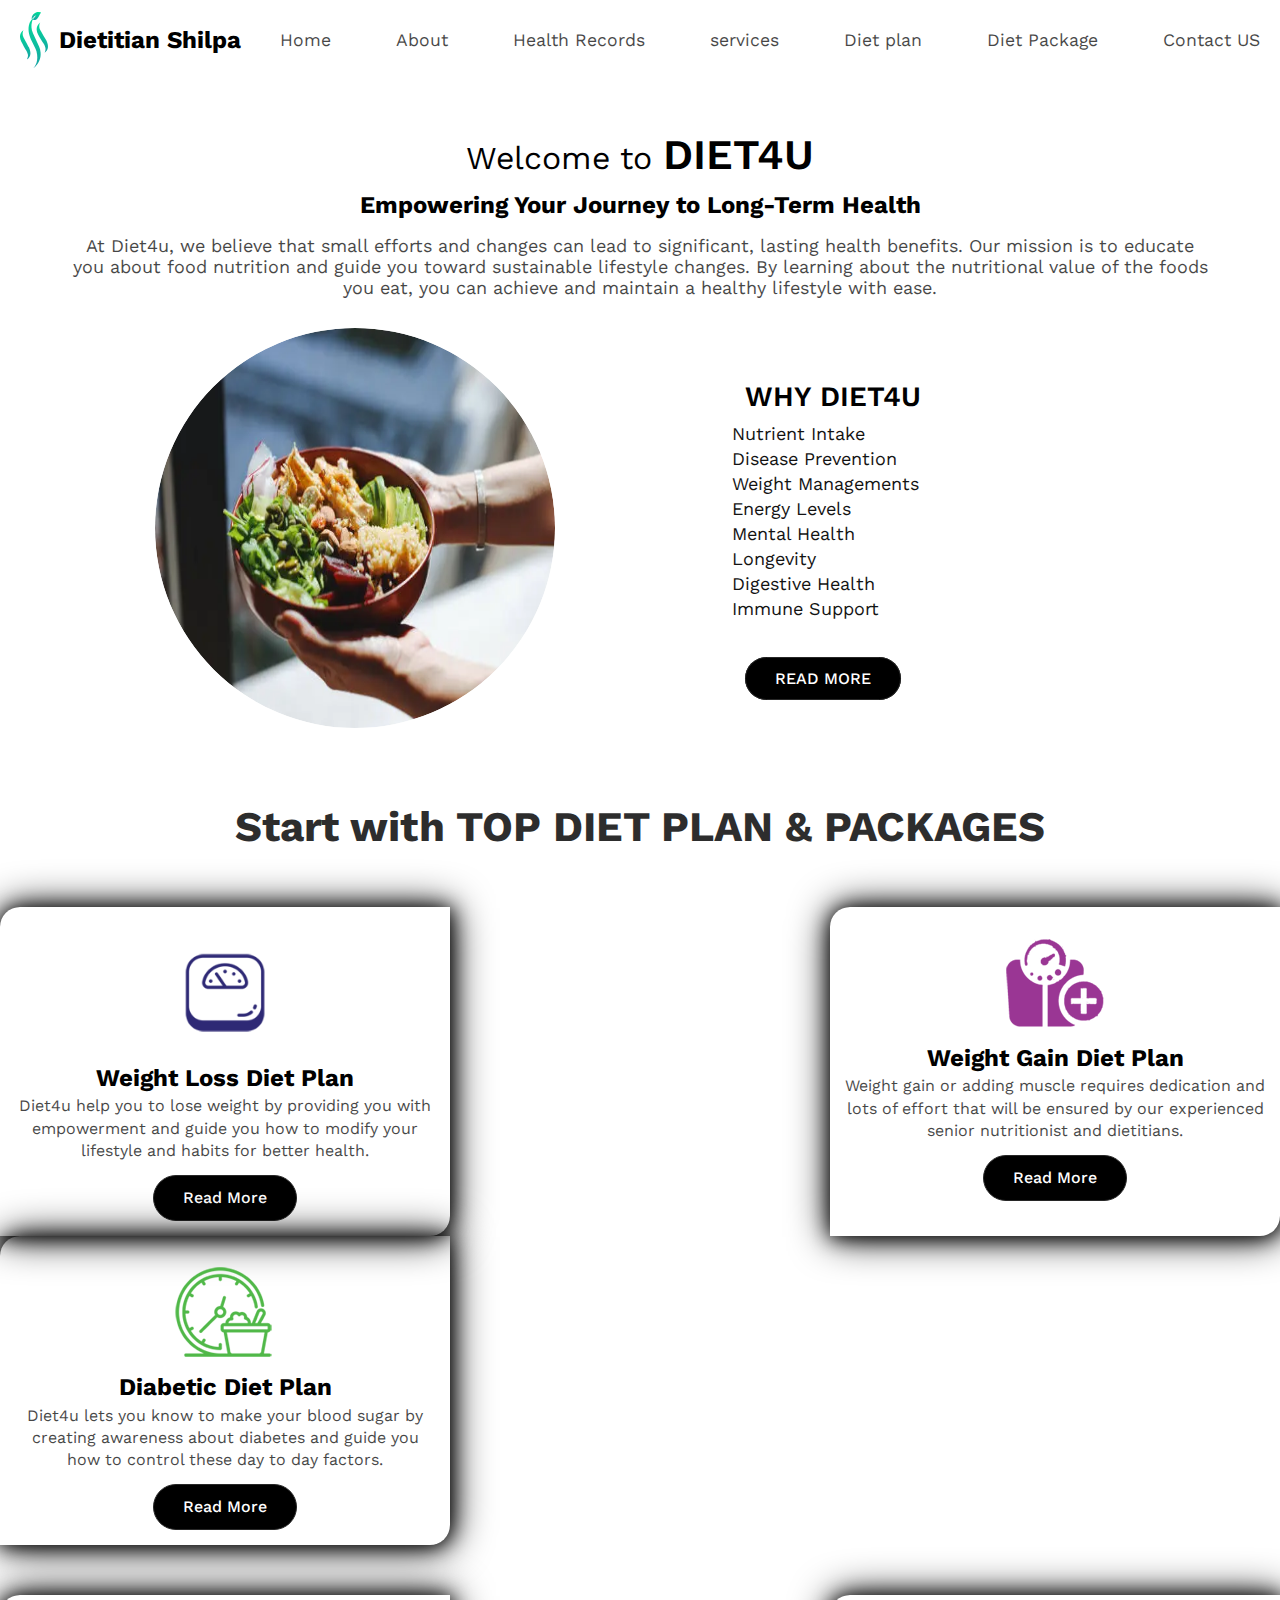
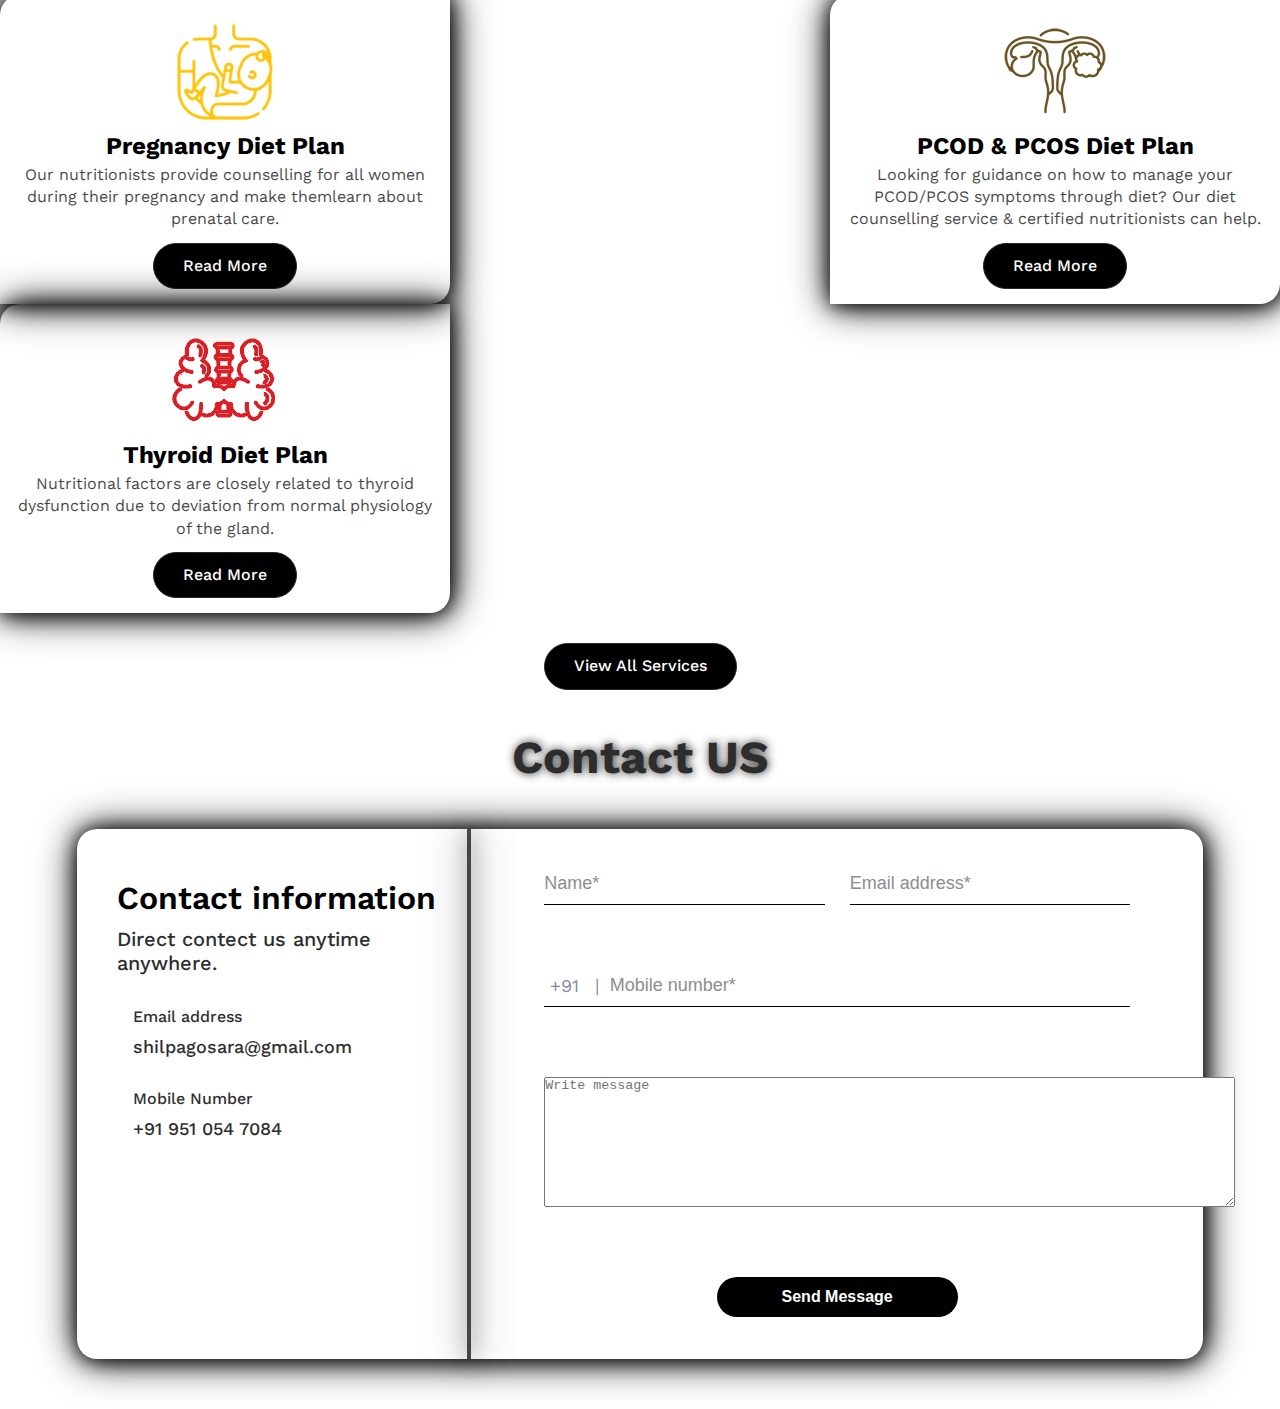
==== index.html @ 96a539dc "first commit" ====
<!DOCTYPE html>
<html lang="en">
  <head>
    <meta charset="UTF-8" />
    <meta name="viewport" content="width=device-width, initial-scale=1.0" />
    <title>Dietitian Shilpa</title>
    <!-- font family -->
    <link rel="preconnect" href="https://fonts.googleapis.com" />
    <link rel="preconnect" href="https://fonts.gstatic.com" crossorigin />
    <link
      href="https://fonts.googleapis.com/css2?family=Work+Sans:ital,wght@0,100..900;1,100..900&display=swap"
      rel="stylesheet"
    />
    <!-- font family -->
    <link rel="preconnect" href="https://fonts.googleapis.com" />
    <link rel="preconnect" href="https://fonts.gstatic.com" crossorigin />
    <link
      href="https://fonts.googleapis.com/css2?family=Italianno&display=swap"
      rel="stylesheet"
    />
    <!-- css link -->
    <link rel="stylesheet" href="/asset/css/common.css" />
    <link rel="stylesheet" href="/asset/css/style.css" />
    <link rel="stylesheet" href="/asset/css/responsive.css" />  
    <!-- fa fa icon -->
    <link
      rel="stylesheet"
      href="https://cdnjs.cloudflare.com/ajax/libs/font-awesome/6.5.2/css/all.min.css"
      integrity="sha512-SnH5WK+bZxgPHs44uWIX+LLJAJ9/2PkPKZ5QiAj6Ta86w+fsb2TkcmfRyVX3pBnMFcV7oQPJkl9QevSCWr3W6A=="
      crossorigin="anonymous"
      referrerpolicy="no-referrer"
    />
  </head>
  <body>
    
    <!-- navbar -->

    <nav id="navbar">
      <div class="navbar-wrapping">
        <div class="nav-wrap">
          <div class="containers">
            <div
              class="main-navbar flex align--center justify--center justify--contain"
              id="myHeader"
            >
              <div
                class="nav-wrapper flex align--center w-100 justify--center justify--contain"
              >
              <div class="nav-logo flex align--center"><a  class="nav-logo flex align--center" href="#">
                <img
                  class="nav-main-logo"
                  src="/asset/image/nav-logo.svg"
                  alt="logo-nav"
                />
                <span class="nav-icon-text">Dietitian Shilpa</span></a>
              </div>
              <div class="nav-list-wrapper flex">
                <ul class="nav-list flex gap-65">
                  <li class="nav-list-wrap"><a class="nav-list-wrap" href="/index.html">Home</a></li>
                  <li class="nav-list-wrap"><a class="nav-list-wrap" href="#">About</a></li>
                  <li class="nav-list-wrap"><a class="nav-list-wrap" href="#">Health Records</a></li>
                  <li class="nav-list-wrap"><a class="nav-list-wrap" href="/services.html">services</a></li>
                  <li class="nav-list-wrap"><a class="nav-list-wrap" href="#">Diet plan</a></li>
                  <li class="nav-list-wrap"><a class="nav-list-wrap" href="#">Diet Package</a></li>
                  <li class="nav-list-wrap"><a class="nav-list-wrap" href="/contact.html">Contact US</a></li>
                </ul>
                </div>
              </div>
            </div>
          </div>
        </div>
      </div>
    </nav>

    <!-- welcome page -->

    <section id="welcome">
      <div class="container">
        <div class="welcome-wrap">
          <h1 class="welcome-wrap-header">
            Welcome to <strong id="strong">DIET4U</strong>
          </h1>
          <h3 class="welcome-wrap-subsheading">
            Empowering Your Journey to Long-Term Health
          </h3>
          <p class="welcome-wrap-para">
            At Diet4u, we believe that small efforts and changes can lead to
            significant, lasting health benefits. Our mission is to educate you
            about food nutrition and guide you toward sustainable lifestyle
            changes. By learning about the nutritional value of the foods you
            eat, you can achieve and maintain a healthy lifestyle with ease.
          </p>
          <div class="welcome-wrapper">
            <div class="welcome-right">
              <div class="welcome-img-wrap">
                <img
                  class="welcome-img"
                  src="asset/image/welcome.webp"
                  alt="welcome-img"
                />
              </div>
            </div>
            <div class="welcome-left">
              <div class="welcome-contain">
                <h1 class="welcome-header">WHY DIET4U</h1>
                <p class="welcome-para">
                  <i class="fa fa-chevron-right" aria-hidden="true"></i>Nutrient
                  Intake
                </p>
                <p class="welcome-para">
                  <i class="fa fa-chevron-right" aria-hidden="true"></i>Disease
                  Prevention
                </p>
                <p class="welcome-para">
                  <i class="fa fa-chevron-right" aria-hidden="true"></i>Weight
                  Managements
                </p>
                <p class="welcome-para">
                  <i class="fa fa-chevron-right" aria-hidden="true"></i>Energy
                  Levels
                </p>
                <p class="welcome-para">
                  <i class="fa fa-chevron-right" aria-hidden="true"></i>Mental
                  Health
                </p>
                <p class="welcome-para">
                  <i class="fa fa-chevron-right" aria-hidden="true"></i
                  >Longevity
                </p>
                <p class="welcome-para">
                  <i class="fa fa-chevron-right" aria-hidden="true"></i
                  >Digestive Health
                </p>
                <p class="welcome-para">
                  <i class="fa fa-chevron-right" aria-hidden="true"></i>Immune
                  Support
                </p>
                <div class="welcome-btn-wrap">
                  <a id="welcome-btn">READ MORE</a>
                </div>
              </div>
            </div>
          </div>
        </div>
      </div>
    </section>

    <!-- diet plan -->
    <section>
      <div class="containers">
        <div class="diet" id="diet">
          <div class="ser">
            <div>
              <h1 class="diet-header">Start with TOP DIET PLAN & PACKAGES</h1>
              <div class="diet-list">
                <div>
                  <span class="diet-img-wrap">
                    <img
                      class="diet-img deit1"
                      src="/asset/image/Weight-Loss-Icon.png"
                      alt="diet-img"
                    />
                  </span>
                  <h2 class="diet-subheader">Weight Loss Diet Plan</h2>
                  <span class="line"></span>
                  <p class="diet-para">
                    Diet4u help you to lose weight by providing you with
                    empowerment and guide you how to modify your lifestyle and
                    habits for better health.
                  </p>
                  <span class="diet-btn-wrap">
                    <a href="/weight-loss.html" id="welcome-btn">Read More</a>
                  </span>
                </div>
                <div>
                  <span class="diet-img-wrap">
                    <img
                      class="diet-img"
                      src="/asset/image/Weight-Gain-Icon.png"
                      alt="diet-img"
                    />
                  </span>
                  <h2 class="diet-subheader">Weight Gain Diet Plan</h2>
                  <span class="line"></span>
                  <p class="diet-para">
                    Weight gain or adding muscle requires dedication and lots of
                    effort that will be ensured by our experienced senior
                    nutritionist and dietitians.
                  </p>
                  <span class="diet-btn-wrap">
                    <a href="/weight-gain.html" id="welcome-btn">Read More</a>
                  </span>
                </div>
                <div>
                  <span class="diet-img-wrap">
                    <img
                      class="diet-img"
                      src="/asset/image/Diabetes-Diet-Icon.png"
                      alt="diet-img"
                    />
                  </span>
                  <h2 class="diet-subheader">Diabetic Diet Plan</h2>
                  <span class="line"></span>
                  <p class="diet-para">
                    Diet4u lets you know to make your blood sugar by creating
                    awareness about diabetes and guide you how to control these
                    day to day factors.
                  </p>
                  <span class="diet-btn-wrap">
                    <a href="#" id="welcome-btn">Read More</a>
                  </span>
                </div>
              </div>
              <div class="diet-list">
                <div>
                  <span class="diet-img-wrap">
                    <img
                      class="diet-img"
                      src="/asset/image/Pregnancy-Lactation-Icon.png"
                      alt="diet-img"
                    />
                  </span>
                  <h2 class="diet-subheader">Pregnancy Diet Plan</h2>
                  <span class="line"></span>
                  <p class="diet-para">
                    Our nutritionists provide counselling for all women during
                    their pregnancy and make themlearn about prenatal care.
                  </p>
                  <span class="diet-btn-wrap">
                    <a href="#" id="welcome-btn">Read More</a>
                  </span>
                </div>
                <div>
                  <span class="diet-img-wrap">
                    <img
                      class="diet-img"
                      src="asset/image/PCOD-PCOS-Icon.png"
                      alt="diet-img"
                    />
                  </span>
                  <h2 class="diet-subheader">PCOD & PCOS Diet Plan</h2>
                  <span class="line"></span>
                  <p class="diet-para">
                    Looking for guidance on how to manage your PCOD/PCOS
                    symptoms through diet? Our diet counselling service &
                    certified nutritionists can help.
                  </p>
                  <span class="diet-btn-wrap">
                    <a href="#" id="welcome-btn">Read More</a>
                  </span>
                </div>
                <div>
                  <span class="diet-img-wrap">
                    <img
                      class="diet-img"
                      src="/asset/image/1666807809_Thyroid-Icon.png"
                      alt="diet-img"
                    />
                  </span>
                  <h2 class="diet-subheader">Thyroid Diet Plan</h2>
                  <span class="line"></span>
                  <p class="diet-para">
                    Nutritional factors are closely related to thyroid
                    dysfunction due to deviation from normal physiology of the
                    gland.
                  </p>
                  <span class="diet-btn-wrap">
                    <a href="#" id="welcome-btn">Read More</a>
                  </span>
                </div>
              </div>
            </div>
          </div>
          <div class="diet-bottom-btn-wrap">
            <a href="/services.html" id="welcome-btn">View All Services</a>
          </div>
        </div>
      </div>
    </section>

<!-- contact us  -->

<section class="contact" id="contact">
  <div class="containers">
      <h1 class="sub-title">Contact <span>US</span></h1>
      <div class="contact-wrapper" id="contact-wrapper">
          <div class="contact-wrap">
              <div class="contact-info">      
                  <h3 class="contact-header"></i>Contact information</h3>
                  <h4 class="contact-para">Direct contect us anytime anywhere.</h4>
                  <div class="contact-email">
                      <i class='bx bx-envelope fa-2x' style='color:#000000'></i>
                      <div class="contact-email-info">  
                          <h5>Email address</h5>   
                          <p>shilpagosara@gmail.com</p>
                      </div>
                  </div>
                  <div class="contact-phone">
                      <i class='bx bxs-phone fa-2x' style='color:#000000'></i>
                      <div class="contact-phone-info">
                          <h5 >Mobile Number</h5>     
                          <p>+91 951 054 7084</p>
                      </div> 
                  </div> 
                  <div class="home-sci">
                      <a href="https://www.facebook.com/" target="_blank" ><i class='bx bxl-github' style="color: #000000;"></i></a>
                      <a href="https://www.linkedin.com/in/renish-gosara-601896318/" target="_blank" ><i class='bx bxl-linkedin' ></i></a>
                      <a href="https://www.facebook.com/" target="_blank" ><i class='bx bxl-facebook'></i></a>
                      <a href="https://x.com/RenishGosa24430?t=LAEGmv_OCiBW6mHeWPq6YA&s=08" target="_blank" ><i class='bx bxl-twitter'  ></i></a>
                  </div>    
              </div>
              <div class="border-c"></div>
              <div class="border-c"></div>
              <form onsubmit="sendEmail(); reset(); return false;" class="contact-details">
                  <div class="contact-detail-info">
                      <div class="contact-detail-name">
                          <div class="f-width">
                              <div class="border-contact1">
                               <div class="f-width"><input class="name-contact" type="text" id="name" name="name" placeholder="Name*" required></div>
                               <div>
                                  <i class='bx bx-user' style='color: #8688A5;'></i> </div></div>
                          </div>
                      </div>

                      <div class="contact-detail-email">
                          <div >
                              <div class="border-contact2">  
                               <div class="f-width"><input type="email" id="email" name="email" placeholder="Email address*" required></div>
                               <div>
                                  <i class='bx bx-mail-send' style='color: #8688A5;'></i> </div></div>
                          </div>
                      </div>
                      </div>
                      <div class="contact-detail-number">
                          <div >
                              <div class="border-number">
                               <div class="number-cont"><span class="number-cos-span">+91 <span class="cons-number-span">|</span> </span><input type="tel" min="1" max="10" id="phone" name="phone" placeholder="Mobile number*" required>
                               <div>
                                  <i class='bx bx-phone' style='color: #8688A5;' ></i></div></div></div>
                          </div>
                  </div>
                  <div class="contact-message">
                      <div class="border-message">
                      <textarea id="message" name="message" rows="5" placeholder="Write message" required></textarea>
                      </div>
                  </div>
                  <div class="contact-btn">
                      <button type="submit" id="contact-btn-info">Send Message</button>
                  </div>
              </form>
          </div>
      </div>  
  </div>
</section>

    <!--  -->

    <!-- js link -->
    <script src="/asset/js/script.js"></script>
  </body>
</html>
---- asset/css/common.css ----
/* -----------flex----------- */
.flex{
    display: flex;
}

.align--center{
    align-items: center;
}

.justify--center{
    justify-content: center;
}

.direction--column{
    flex-direction: column;
}

.direction--row{
    flex-direction: row;
}


.justify--end{
    justify-content: end;
}

.mb-80{
    margin-bottom:80px;
}

.gap-25{
    gap: 25px;
}

.gap-40{
    gap: 40px;
}

.gap-30{
    gap: 30px;
}

.gap-65{
    gap: 65px;
}

.gap-20{
    gap: 20px;
} 

.gap-42{
    gap: 42px;
}

.gap-15{
    gap: 15px;
}

.gap-10{
    gap: 10px;
}

/* ----------font-size----------- */
.font-size-44{
    font-size: 44px;
    line-height: 1.2;
    font-weight: 800;
}

/* -----------margin-bottom-------- */
.mb-20{
   margin-bottom: 20px;
}

.pt-15{
    padding-top: 15px;
}

/* -------list-style------- */

.list--style{
    list-style: none;
}

.underline--none{
    text-decoration: none;
}

.space-between{
    justify-content: space-between;

}

.justify--contain{
    justify-content: space-around;
}

.space--center{
     align-items: center;
}

.space--around{
    justify-content: space-around;
}

.cursor{
    cursor: pointer;
}

.text-align-center{
    text-align: center !important;
}

.containers{
   max-width: 1440px;
   margin: 0 auto;
}

.container{
    max-width: 1140px !important;
    margin: 0 auto;
}

.w-100{
    width: 100%;
}

.level-round{
    width: 48px;
    height: 48px;
}

.level-location-map{
    width: 25px;
    height: 32px;
}

.pos--relative{
    position: relative;
}

.pos--absolute{
    position: absolute;
}

.header{
    color: #000000;
    font-size: 24px;
    margin-bottom: 16px;
    font-weight: 600;
}

.subheader{
    font-size: 20px;
    color: #000000;
    opacity: 82%;
    font-weight: 500;
    margin-bottom: 12px;
}


.para{
    margin-bottom: 12px;
    font-size: 16px;
    margin-bottom: 12px;
    opacity: 72%;
    line-height: 20px;
    font-weight: 400;
    color: #000000;
}

a{
    text-decoration: none;
}
---- asset/css/style.css ----
*{
    margin: 0;
    padding: 0;
    box-sizing: border-box;
    scroll-behavior: smooth;
}

body{
    font-family: "Work Sans", sans-serif;
    background-color: #FFFFFF;
}

.container{
    max-width: 1140px;
    margin: 0 auto;
}

.containers{
    max-width: 1440px;
    margin: 0 auto;
}

/* Navbar */

#navbar{
    background-color: #FFFFFF;
}

.sticky{
    position: fixed;
    top: 0;
    width: 100%;
    background-color: #ffffff;
    height: 64px;
    z-index: 150;
    right: 0;
    height: 95px;
}

.sticky  + .main-navbar{
    top: 0;
}

.nav-wrapper{
    background-color: #FFFFFF;
    height: 80px;   
}

.nav-main-logo{
    top: 1.1rem;
    left: 9.3rem;
}

.nav-icon-text{
    font-size: 1.5rem;
    color:  #000000;
    text-decoration: none;
    font-weight: bolder;
}

.nav-list-wrapper{
    font-size: 16px;
    color: #000000;
    opacity: 72%;
    
}

.nav-logo{
    margin: 0;
    gap: 10px;
    text-decoration: none;
}

.nav-list-wrap{
    font-size: 1.1rem;    
    text-decoration: none;
    color: #000000;
}

.nav-list{
    margin: 0;
    list-style: none;
}

.navbar a {
    color: white;
    padding: 14px 16px;
    text-decoration: none;
    font-size: 1rem;
    display: block;
  }
  
  .navbar a.icon {
    display: block;
    position: absolute;
    right: 0;
    top: 0;
  }


 

/* welcome section */

#welcome{
    margin: 50px 0;
}

.welcome-wrap-header{
    text-align: center;
    font-size: 32px;
    margin-bottom: 12px;
    font-weight: 400;
    color: #000000;
}

#strong{
    color: #000000 ;
    font-size: 42px;
    font-weight: 600;
}

.welcome-wrap-subsheading{
    margin-bottom: 16px;
    font-size: 24px;
    color: #000000;
    text-align: center;
}

.welcome-wrap-para{
    margin-bottom: 12px;
    font-size: 18px;
    opacity: 72%;
    font-weight: 400;
    color: #000000;
    text-align: center;
}

.welcome-para{
    margin-bottom: 5px;
    font-size: 18px;
    opacity: 92%;
    font-weight: 400;
    line-height: 20px;
    cursor: pointer;
    color: #000000;
    display: flex;
    gap: 12px;
}

.welcome-header{
    font-size: 28px;
    font-weight: 600;
    color: #000000 ;
    padding-left: 25px;
    line-height: 55px;
}

.welcome-wrapper{
    display: flex;
    align-items: center;
    width: 100%;
    margin-top: 30px;
    margin-bottom: 70px;
}

.welcome-right{
    width: 50%;
    display: flex;
    justify-content: center;
}

.welcome-left{
    width: 50%;
}

.welcome-img{
    width: 400px;
    height: 400px;
    border-radius: 50%;
    overflow: hidden;
    transition: 3s;
}

.welcome-img:hover{
    transform: scale(1.1);
}

.welcome-img-wrap{
    width: 400px;
    height: 400px;
    border-radius: 50%;
    overflow: hidden;
}

.welcome-contain{
    margin-left: 80px;
}

.welcome-header:hover{
    opacity: 72%;
    color: #000000;
}

strong:hover{
    color:#000000;
    opacity: 72%;
}

#welcome-btn{
    cursor: pointer;
    font-size: 16px;
    font-weight: 500;
    color: #ffffff;
    background-color: #000000;
    text-decoration: none;
    padding: 11px 29px;
    border-radius: 500px;
    box-shadow: 0px 5px 7px 0px #FFFFFF;
    border: 1.5px solid #272727;
}

.welcome-btn-wrap{
    margin-top: 50px;
    margin-left: 25px;
}

#welcome-btn:hover{
    color: #000000;
    background-color: #FFFFFF;
    box-shadow: 0px 5px 7px 0px #000000;
}

.welcome-para:hover{
    .fa-chevron-right{
        color: #FFFFFF;
    }
}

.diet-btn-wrap{
    display: flex;
    justify-content: center;
}

.diet {
    display: flex;
    justify-content: center;
    flex-direction: column;
  }
  
  #diet {
    color: aliceblue;
    font-size: 20px;
    line-height: 1.4;
    margin-bottom: 2rem;
  }
  
  .sub-title {
    text-align: center;
    font-size: 46px;
    padding-bottom: 20px;
    padding-top: 8px;
    color: #000000;
    opacity: 0.82;
    text-shadow: #000000 1px 0 10px;
  }

  .diet-list {
    display: flex;
    justify-content: space-between;
    margin-top: 50px;
    flex-wrap: wrap;
  }
  
  .diet-list div {
    background-color: transparent;
    padding: 15px;
    font-size: 13px;
    width: 450px;
    font-weight: 900;
    border-right: 10px;
   border-radius: 20px 0 20px 0;
    transition: background 0.5s, transform 0.5s;        
    box-shadow: 1px 1px 20px #000000, 1px 1px 40px #000000;
  }

  .diet-list div:hover {
    transform: translateY(-10px);
    border-radius: 0 20px 0 20px;
  }
  
  .diet-header{
    text-align: center;
    margin-bottom: 20px;
    color: #000000;
    font-size: 42px;
    opacity: 82%;
  }

  .diet-img-wrap{
    display: flex;
    justify-content: center;
  }

  .diet-subheader{
    font-size: 24px;
    color: #000000;
    text-align: center;
    font-weight: 700;
  }

  .diet-para{
    margin-bottom: 12px;
    font-size: 16px;
    opacity: 72%;
    font-weight: 400;
    color: #000000;
    text-align: center;
  }

.diet-bottom-btn-wrap{
   display: flex;
   justify-content: center;
   margin-top: 30px; 
}

.diet-header1{
    text-align: center;
    margin-bottom: 20px;
    color: #000000;
    font-size: 42px;
    opacity: 82%;
    margin-top: 40px;
}

.deit1{
    width: 100px;
    height: 100px;
    margin: 20px 0;
}

.diet2{
    width: 100px;
    height: 100px;
    margin: 20px 0;
}

.services-details-wrap{
    display: flex;
    align-items: center;
    gap: 8px;
    justify-content: center;
    margin: 40px 0;
}

.heade1{
    color: #000000;
    font-size: 24px;
    margin-bottom: 12px;
    font-weight: 600;
}

.link-tag{
    color: #000000;
}

.subheader1{
    font-size: 20px;
    color: #000000;
    opacity: 82%;
    font-weight: 500;
}

.line-para{
    text-align: center;
    color: #000000;
    opacity: 92%;
    font-size: 24px;
    margin-bottom: 16px;
    font-weight: 600;   
}

.wl-btn-wrap{
    display: flex;
    justify-content: center;
    margin-bottom: 70px;
}

.slider {
    position: relative; 
    width: 100%;
    margin: auto;
    padding-bottom: 70px;
    overflow: hidden;
}

.slides {
    display: flex;
    transition: transform 0.5s ease-in-out;
}

.slide {
    min-width: 100%;
    text-align: center;
    background-color: #fff;
}

.slide h2 {
    font-size: 24px;
    color: #333;
}

.prev, .next {
    position: absolute;
    top: 50%;
    padding: 16px;
    margin-top: -22px;
    color: white;
    font-weight: bold;
    font-size: 18px;
    transition: 0.6s ease;
    border-radius: 0 3px 3px 0;
    background-color: rgba(0, 0, 0, 0.5);
}

.next {
    right: 0;
    border-radius: 3px 0 0 3px;
}

.prev:hover, .next:hover {
    background-color: rgba(0, 0, 0, 0.8);
}

.diet-list1{
    display: flex;
    justify-content: space-around;
    margin-top: 50px;
    flex-wrap: wrap;
}

.diet-list1 div {
    background-color: transparent;
    padding: 15px;
    font-size: 13px;
    width: 435px;
    height: 367px;
    font-weight: 900;
    border-right: 10px;
   border-radius: 20px 0 20px 0;
    transition: background 0.5s, transform 0.5s;        
    box-shadow: 1px 1px 20px #000000, 1px 1px 40px #000000;
  }

  .diet-list1 div:hover {
    transform: translateY(-10px);
    border-radius: 0 20px 0 20px;
  }

.slider-header{
    text-align: center;
    font-size: 42px;
    font-weight: 700;
    color: #000000;
    line-height: 55px;
}

/* Contact US */

/* Contact Section */

.contact-wrapper {
    width: 100%;
    margin-bottom: 50px;
    margin-top: 25px;
  }
  
  .contact-wrap {
    width: 100%;
    display: flex;
    box-shadow: 1px 1px 20px #000000, 1px 1px 40px #000000;
    border-right: 10px;
    border-radius: 20px;
    background-color: transparent;
  }
  
  .project-btn-para {
    display: flex;
    justify-content: space-around;
  }
  
  .contact-info {
    margin-bottom: 30px;
    padding-left: 40px;
    font-size: 13px;
    background-image: url(/assects/img/);
    font-weight: 900;
    width: 35%;
    border-right: 10px;
    border-radius: 20px;
    height: 500px;
    transition: background 0.5s, transform 0.5s;
    padding-top: 50px;
  }
  
  .contact-email i {
    display: flex;
    align-items: center;
  }
  
  .contact-email-info {
    display: flex;
    flex-direction: column;
    cursor: pointer;
  }
  
  .contact-email {
    display: flex;
    gap: 1rem;
    margin-bottom: 10px;
  }
  
  .contact-phone i {
    display: flex;
    align-items: center;
    cursor: pointer;
  }
  
  .contact-phone-info {
    display: flex;
    flex-direction: column;
    cursor: pointer;
  }
  
  .contact-phone {
    display: flex;
    gap: 1rem;
  }
  
  .contact-header {
    font-size: 32px;
    font-weight: 600;
    margin-bottom: 10px;
    color: #000000;
    display: flex;
  }
  
  .contact-para {
    margin-bottom: 22px;
    font-size: 20px;
    font-weight: 500;
    color: #000000;
    opacity: 0.82;
  }
  
  .contact-email-info h5 {
    font-size: 16px;
    font-weight: 500;
    color: #000000;
    opacity: 0.82;
    margin-bottom: 10px;
    margin-top: 10px;
  }
  
  .contact-email-info p {
    font-size: 18px;
    font-weight: 500;
    color: #000000;
    opacity: 0.82;
    margin-bottom: 12px;
  }
  
  .fa-2x {
    font-size: 20px;
  }
  
  .contact-phone-info h5 {
    font-size: 16px;
    font-weight: 500;
    color: #000000;
    opacity: 0.82;
    margin-bottom: 10px;
    margin-top: 10px;
  }
  
  .contact-phone-info p {
    font-size: 18px;
    font-weight: 500;
    color: #000000;
    opacity: 0.82;
    margin-bottom: 12px;
  }
  
  .containeres {
    max-width: 1140px !important;
    margin: 0 auto;
    padding: 0;
  }
  
  .contact-details {
    width: 65%;
    background-color: transparent;
    height: 513px;
    padding: 0 6.5%;
    justify-content: center;
    display: flex;
    flex-direction: column;
  }
  
  .contact-detail-info {
    width: 100%;
    display: flex;
    margin-bottom: 50px;
    justify-content: space-between;
    margin-top: 20px;
    gap: 25px;
  }
  
  .border-contact {
    display: flex;
    justify-content: space-between;
  }
  
  .name-contact {
    background-color: transparent;
    outline: none;
    border: none;
  }
  
  #name {
    color: #000000;
    opacity: 0.82;
    font-size: 18px;
    width: 100%;
  }
  
  .contact-detail-name {
    width: 50%;
  }
  
  .border-contact1 {
    border-bottom: 1px solid #000000;
    display: flex;
    justify-content: space-between;
    padding-bottom: 10px;
  }
  
  .border-contact2 {
    border-bottom: 1px solid #000000;
    display: flex;
    justify-content: space-between;
    padding-bottom: 10px;
  }
  
  .contact-detail-email {
    background-color: transparent;
    outline: none;
    border: none;
    width: 50%;
  }
  
  #email {
    background-color: transparent;
    border: none;
    outline: none;
    width: 100%;
    color: #000000;
    opacity: 0.82;
    font-size: 18px;
  }
  
  .contact-detail-number {
    background-color: transparent;
    outline: none;
    border: none;
  }
  
  #phone {
    background-color: transparent;
    border: none;
    outline: none;
    color: #000000;
    font-size: 18px;
    width: 86%;
    opacity: 0.82;
  }
  
  .border-number {
    display: flex;
    width: 100%;
    border-bottom: 1px solid #000000;
    margin-top: 20px;
    margin-bottom: 50px;
  }
  
  .number-cont {
    display: flex;
    justify-content: space-around;
    width: 100%;
    padding-bottom: 10px;
  }
  
  .border-message {
    border-bottom: 1px solid white;
    margin-top: 20px;
    margin-bottom: 65px;
  }
  
  .bx {
    font-size: 20px;
  }
  
  .contact-btn {
    width: 100%;
    display: flex;
    justify-content: center;
  }
  
  #contact-btn-info {
    border-radius: 25px;
    padding: 11px 65px;
    font-size: 16px;
    background-color: #000000;
    font-weight: 600;
    cursor: pointer;
    color: #ffffff;
    box-shadow: 0px 2px 8px 0px #ffffff4d;
    border: none;
    outline: none;
  }
  
  #contact-btn-info:hover{
    color: #000000;
    background-color: #ffffff;
    background-color: #FFFFFF;
    box-shadow: 0px 5px 7px 0px #000000;
  }

  .border-c {
    border: 1px solid #000000;
    box-shadow: 1px 1px 20px #000000, 1px 1px 40px #000000; 
    opacity: 0.7;
  }
  
  .home-sci {
    margin-top: 25px;
    display: flex;
    flex-wrap: wrap;
  }
  
  #contact {
    margin: 0px 6%;
  }
  
  .number-cos-span {
    font-size: 18px;
    color: #8688a5;
  }
  
  .cons-number-span {
    font-size: 18px;
    padding-left: 10px;
    color: #8688a5;
  }

  .home-sci a {
    display: inline-flex;
    justify-content: center;
    align-items: center;
    width: 40px;
    height: 40px;
    background: transparent;
    border: 2px solid #ffffff;
    font-size: 20px;
    border-radius: 50px;
    color: #000000;
    text-decoration: none;
    margin: 30px 15px 30px 0;
  }
  
  .home-sci a:hover {
    background: #0ef;
    color: #081b29;
    box-shadow: 1px 1px 20px #000000, 1px 1px 40px #000000; 
  }

#message{
  outline: none;
  width: 691px;
  height: 130px;
}
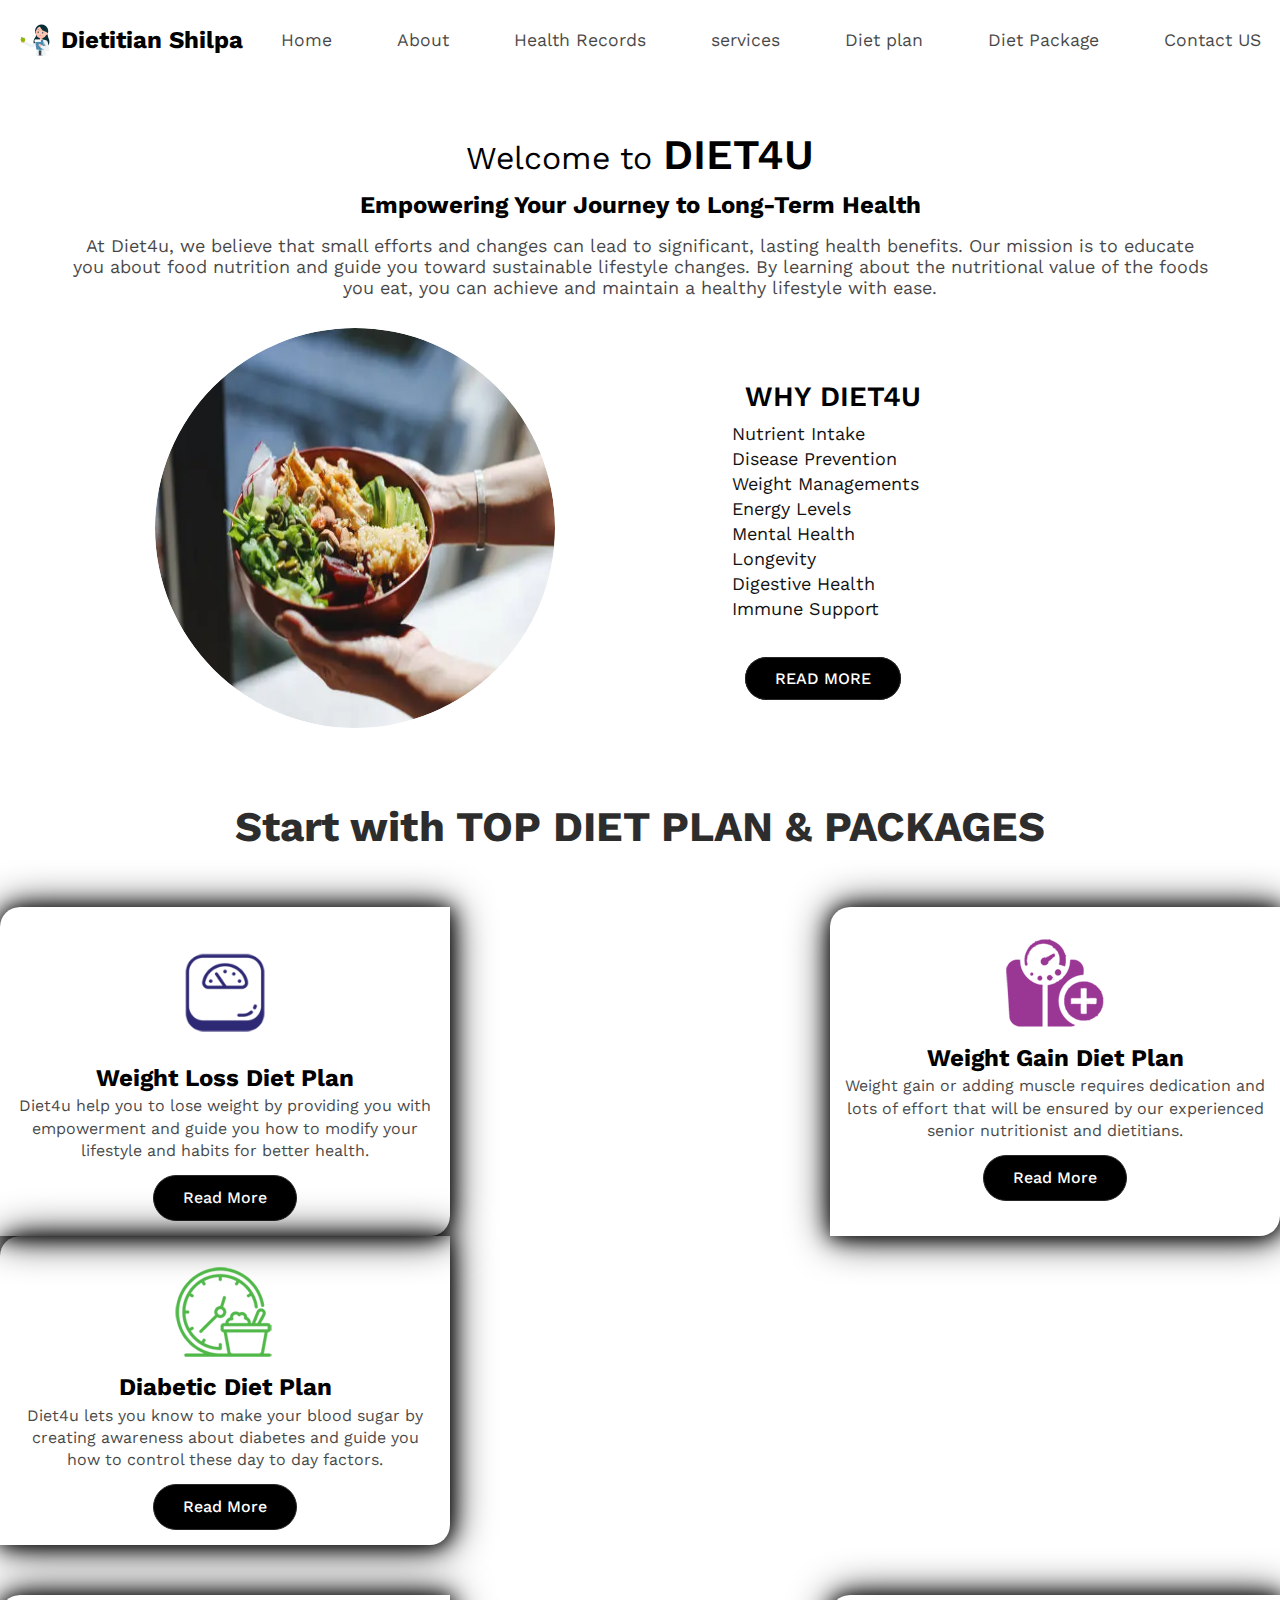
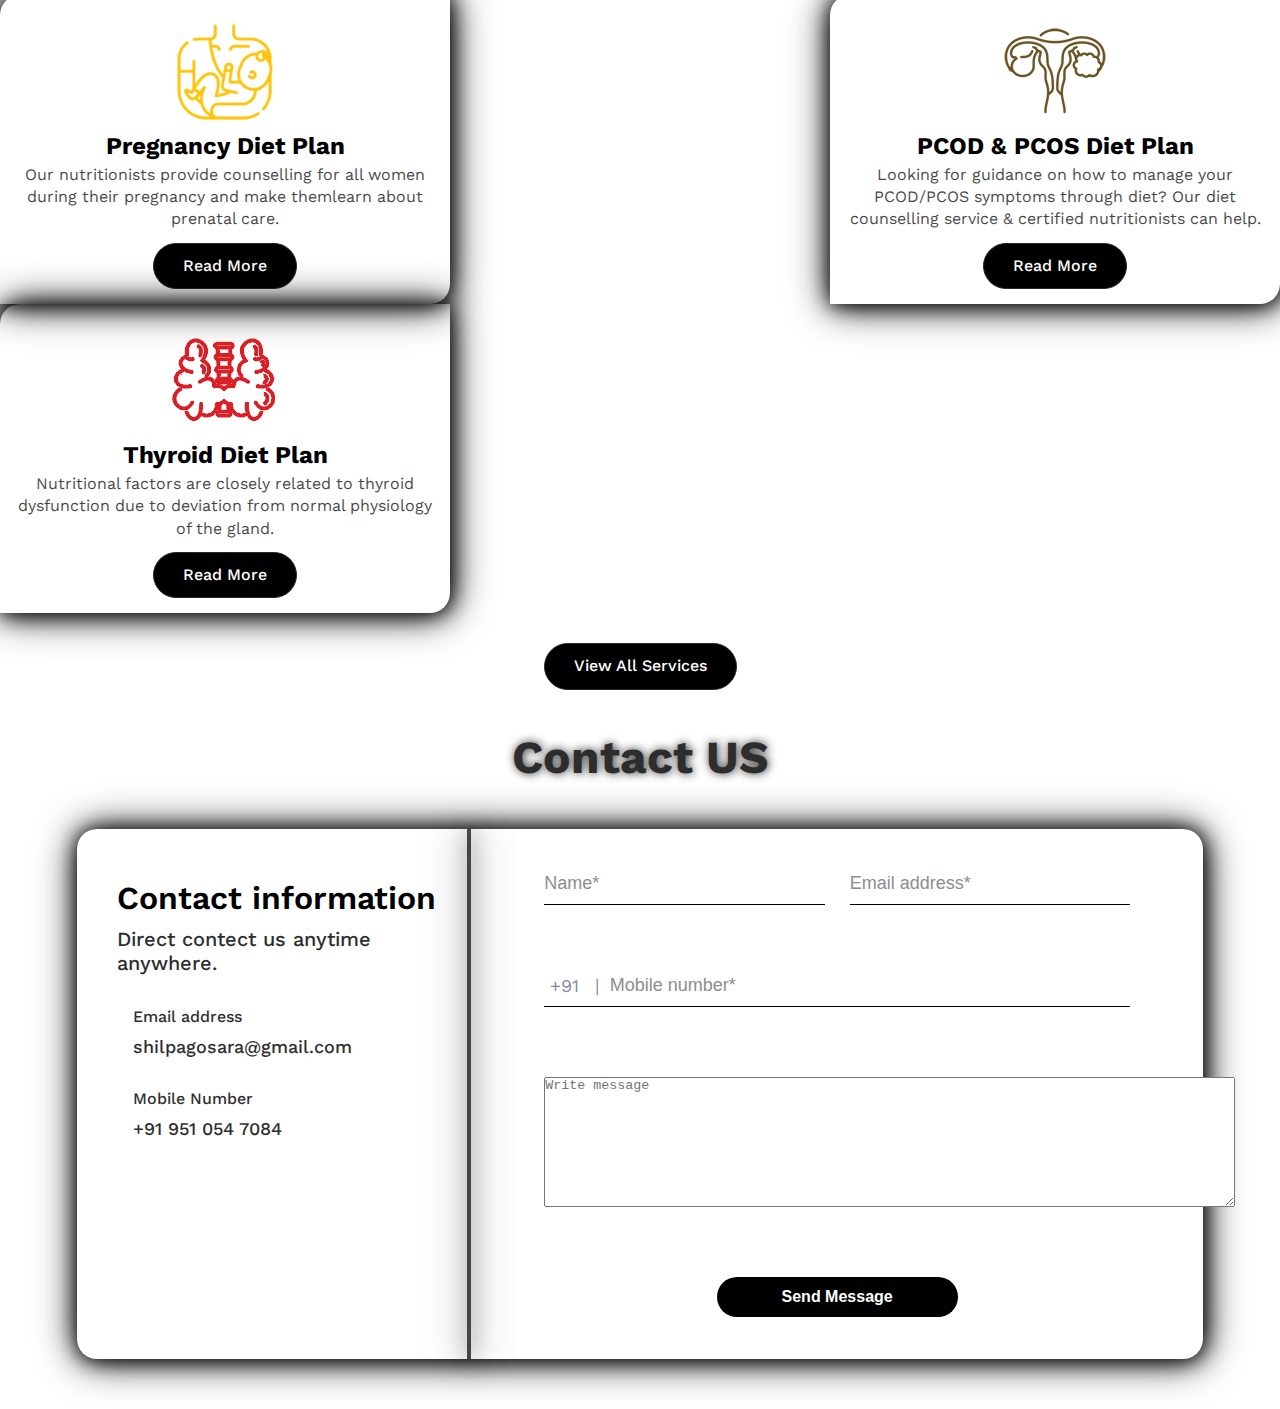
==== commit a766766a: "services over than" ====
--- a/index.html
+++ b/index.html
@@ -30,6 +30,7 @@
       crossorigin="anonymous"
       referrerpolicy="no-referrer"
     />
+    <link rel="icon" type="image/x-icon" href="/asset/image/nutritionist.png" />
   </head>
   <body>
     
@@ -49,7 +50,7 @@
               <div class="nav-logo flex align--center"><a  class="nav-logo flex align--center" href="#">
                 <img
                   class="nav-main-logo"
-                  src="/asset/image/nav-logo.svg"
+                  src="/asset/image/nutritionist 32px.png"
                   alt="logo-nav"
                 />
                 <span class="nav-icon-text">Dietitian Shilpa</span></a>
@@ -141,11 +142,12 @@
               </div>
             </div>
           </div>
-        </div>
+        </div>  
       </div>
     </section>
 
     <!-- diet plan -->
+     
     <section>
       <div class="containers">
         <div class="diet" id="diet">
@@ -207,7 +209,7 @@
                     day to day factors.
                   </p>
                   <span class="diet-btn-wrap">
-                    <a href="#" id="welcome-btn">Read More</a>
+                    <a href="/diabetic.html" id="welcome-btn">Read More</a>
                   </span>
                 </div>
               </div>
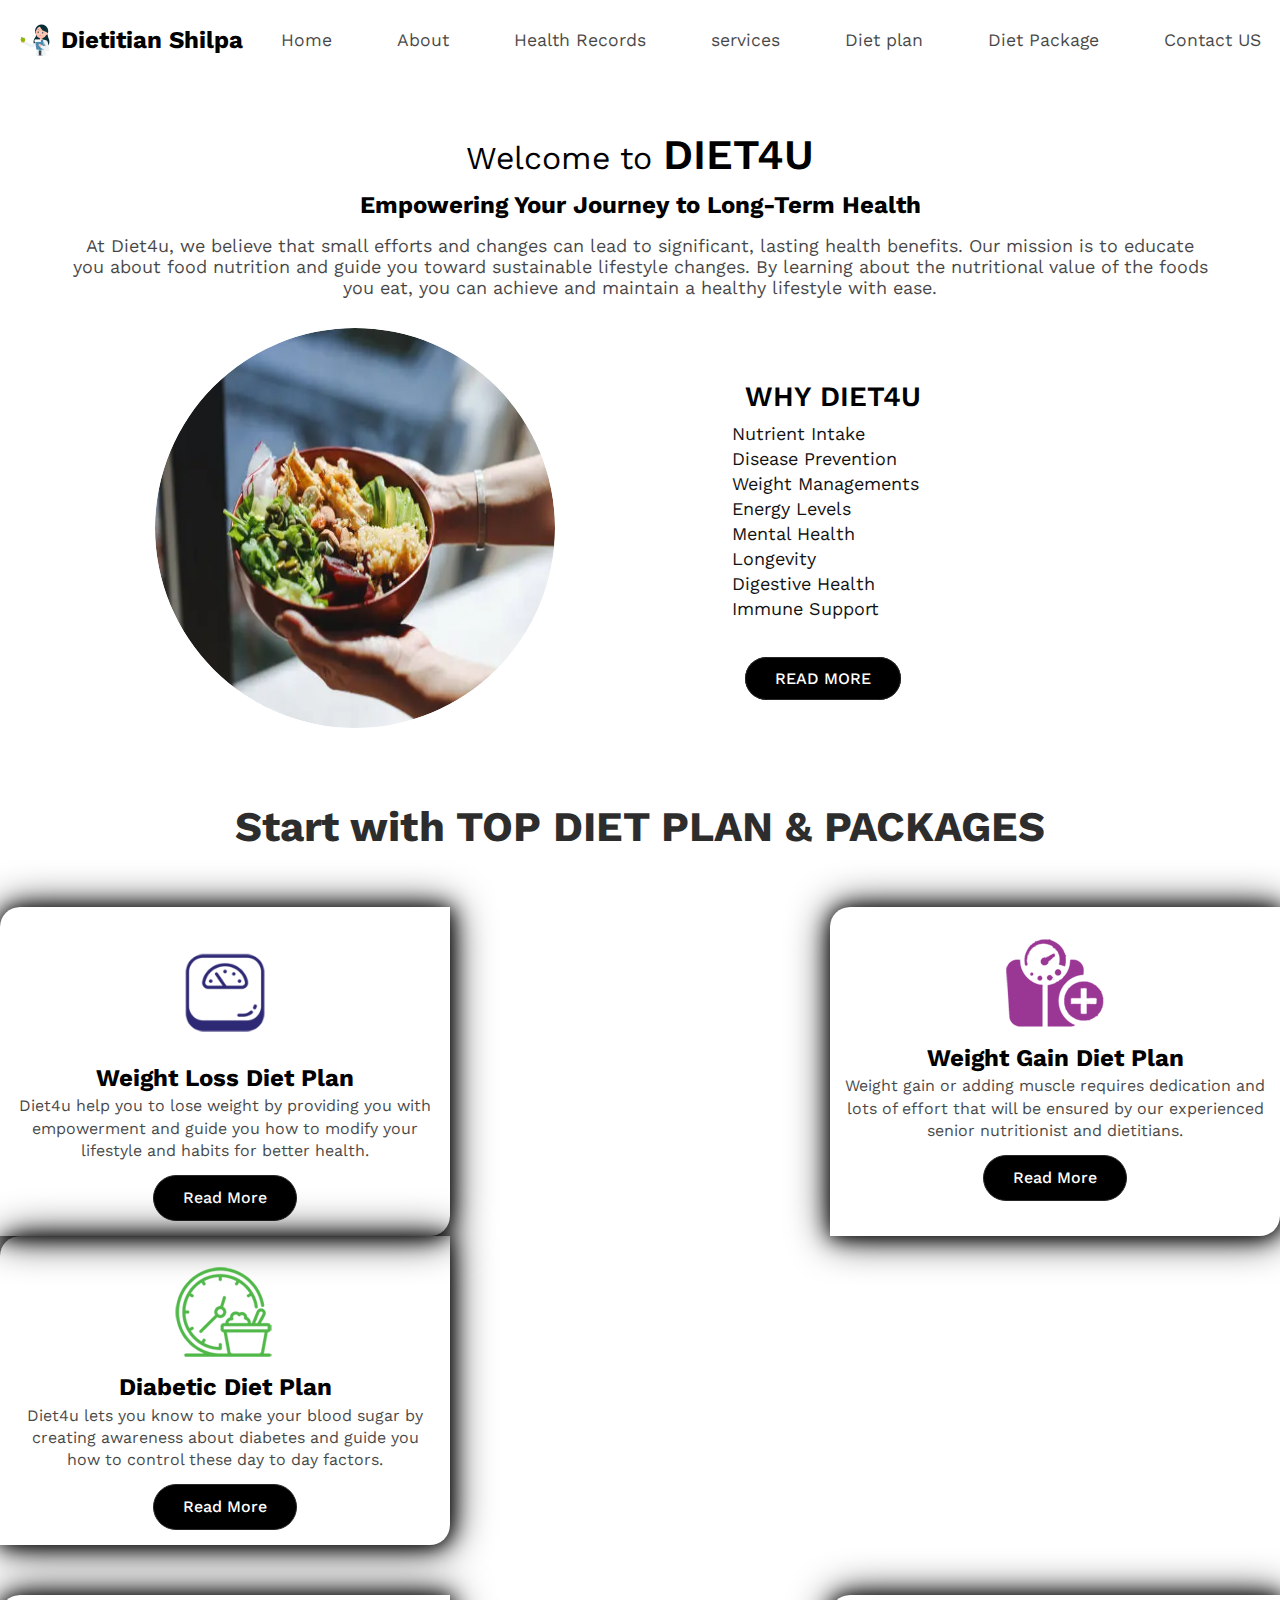
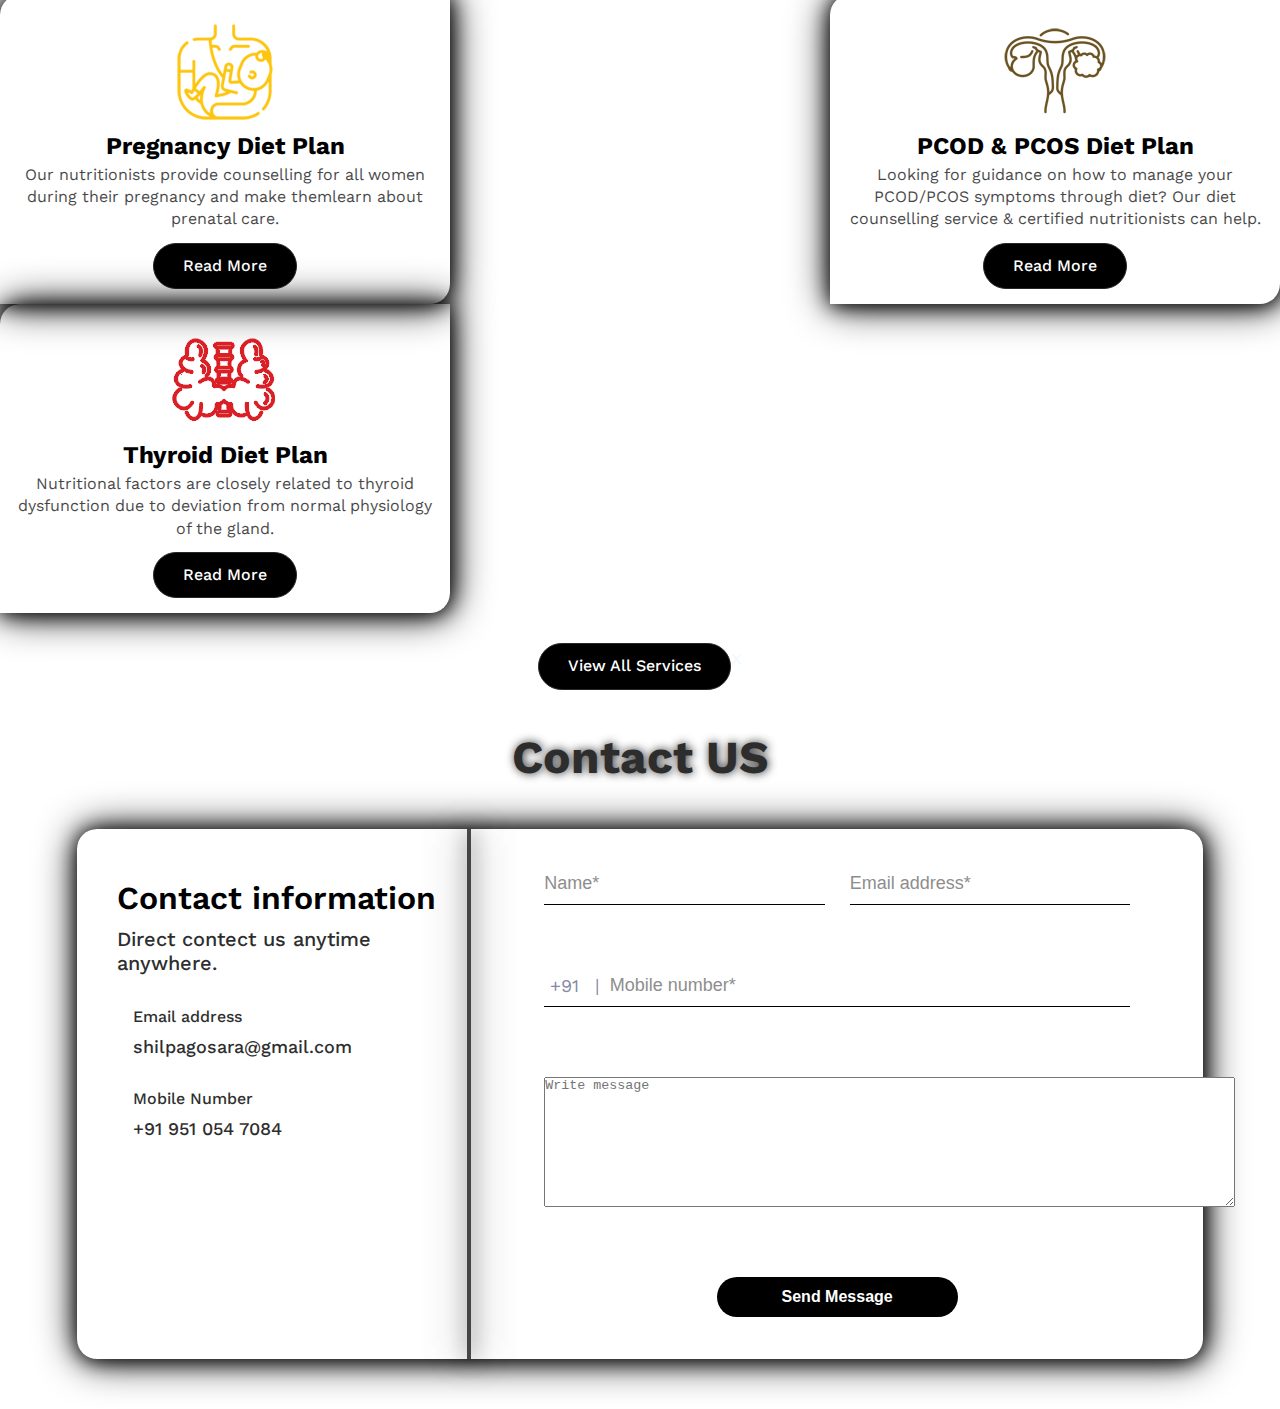
==== commit b2c9d8a1: "page change" ====
--- a/index.html
+++ b/index.html
@@ -229,7 +229,7 @@
                     their pregnancy and make themlearn about prenatal care.
                   </p>
                   <span class="diet-btn-wrap">
-                    <a href="#" id="welcome-btn">Read More</a>
+                    <a href="/pregnancy.html" id="welcome-btn">Read More</a>
                   </span>
                 </div>
                 <div>
@@ -248,7 +248,7 @@
                     certified nutritionists can help.
                   </p>
                   <span class="diet-btn-wrap">
-                    <a href="#" id="welcome-btn">Read More</a>
+                    <a href="/Pcod_pcos.html" id="welcome-btn">Read More</a>
                   </span>
                 </div>
                 <div>
@@ -266,15 +266,15 @@
                     dysfunction due to deviation from normal physiology of the
                     gland.
                   </p>
-                  <span class="diet-btn-wrap">
-                    <a href="#" id="welcome-btn">Read More</a>
-                  </span>
-                </div>
-              </div>
-            </div>
-          </div>
+                  <span class="diet-btn-wrap">    
+                    <a href="/thyroid.html" id="welcome-btn">Read More</a>
+                  </span>
+                </div>  
+              </div>
+            </div> 
+          </div>    
           <div class="diet-bottom-btn-wrap">
-            <a href="/services.html" id="welcome-btn">View All Services</a>
+            <a href="/services.html" id="welcome-btn">View All Services</a>x
           </div>
         </div>
       </div>
@@ -300,7 +300,7 @@
                   <div class="contact-phone">
                       <i class='bx bxs-phone fa-2x' style='color:#000000'></i>
                       <div class="contact-phone-info">
-                          <h5 >Mobile Number</h5>     
+                          <h5 >Mobile Number</h5>       
                           <p>+91 951 054 7084</p>
                       </div> 
                   </div> 
